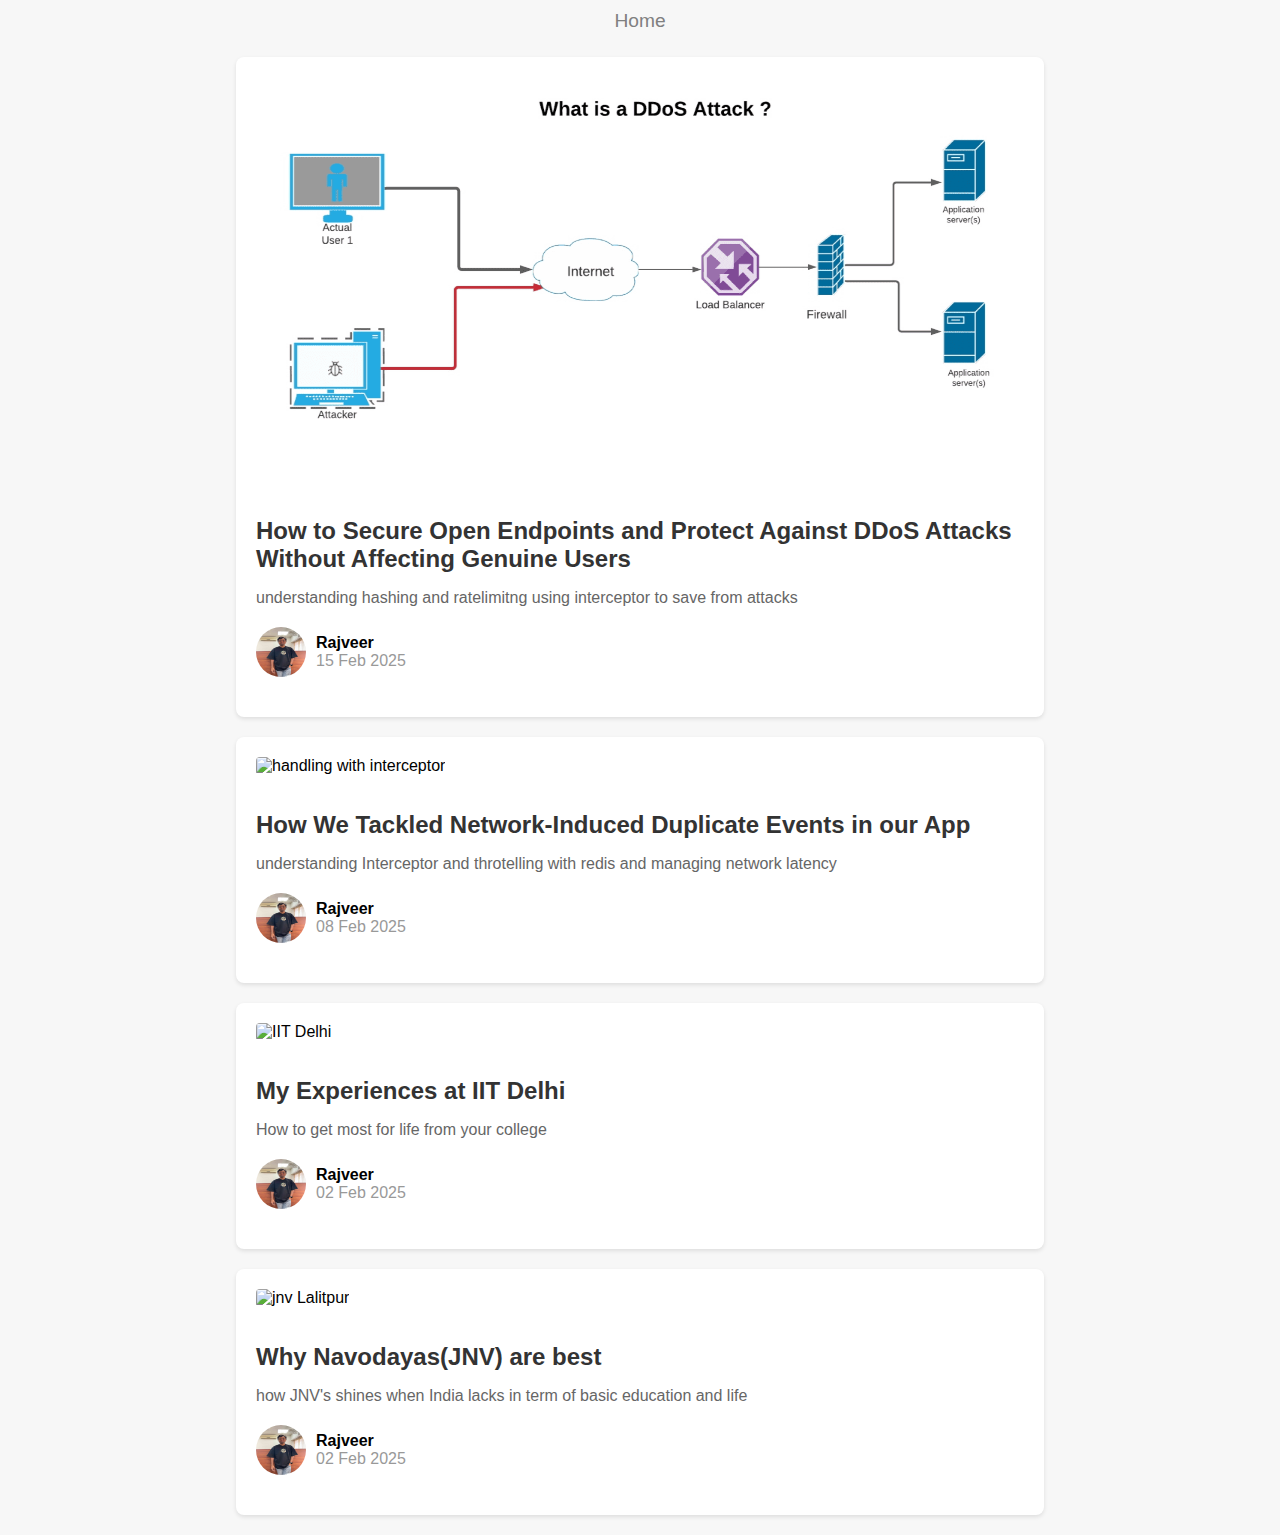
==== blogs.html @ 4b1e4f84 "added blog on securing ddos attack" ====
<!DOCTYPE html>
<html lang="en">
<head>
<meta charset="UTF-8">
<meta name="viewport" content="width=device-width, initial-scale=1.0">
<title>Blog Post: Button Design Tips</title>
<link rel="stylesheet" href="https://cdnjs.cloudflare.com/ajax/libs/font-awesome/5.15.4/css/all.min.css" integrity="sha512-9KXQ2bPxIR4j3Y4iAPxu3lIpeaG40ncbO6X7q1nEZBgA03lMctwnfLAR2IKQ20Xr2Dd7+3q3lqKpvAXX89J53g==" crossorigin="anonymous" referrerpolicy="no-referrer" />
<style>
  body {
    font-family: 'Arial', sans-serif;
    margin: 0;
    padding: 0;
    background-color: #f7f7f7;
  }
  .container {
    background-color: #ffffff;
    margin: 20px auto;
    width: 80%;
    max-width: 60%;
    padding: 20px;
    box-shadow: 0 2px 4px rgba(0, 0, 0, 0.1);
    border-radius: 8px;
  }
  .fas-home {
    color: grey; /* Set the font color to white */
    text-decoration: none; /* Remove underline from link */
    font-size: 1.2em; /* Adjust font size as needed */
    padding: 5px 10px; /* Add some padding for better appearance */
    margin-top: 5px;
    border-radius: 5px; /* Optional: Add rounded corners */
    display: inline-block; /* Ensure the padding and background apply correctly */
}

/* Optional: Add a hover effect */
.fas-home:hover {
    background-color: #0056b3; /* Change background color on hover */
}
  .blog-image {
    width: 100%;
    border-radius: 4px;
    height: 400px;
margin-bottom: 20px;
}
.blog-title {
font-size: 24px;
color: #333;
margin-bottom: 10px;
}
.blog-description {
font-size: 16px;
color: #666;
margin-bottom: 20px;
}
.author-section {
display: flex;
align-items: center;
margin-bottom: 20px;
}
.author-avatar {
width: 50px;
height: 50px;
border-radius: 50%;
margin-right: 10px;
}
.author-name {
font-weight: bold;
margin: 0;
}
.publish-date {
color: #999;
margin: 0;
}
.clickable-container {
  text-decoration: none; /* Removes the underline from links */
  color: inherit; /* The link will use the text color inherited from the parent */
  display: block; /* Makes the link block-level, allowing it to contain other block-level elements */
}
</style>

</head>
<body>
    
<div style="text-align: center;">
  <a href="./index.html" class="fas-home">Home</a>
</div>

<a href="blogs/security-ddos-attack.html" class="clickable-container">
  <div class="container">
      <img src="images/DDoS-attack.png" alt="ddos attack handling" class="blog-image">
      <h1 class="blog-title">How to Secure Open Endpoints and Protect Against DDoS Attacks Without Affecting Genuine Users</h1>
      <p class="blog-description">understanding hashing and ratelimitng using interceptor to save from attacks </p>
      <div class="author-section">
      <img src="main_pic.jpeg" alt="Author's Avatar" class="author-avatar">
      <div>
          <p class="author-name">Rajveer</p>
          <p class="publish-date">15 Feb 2025</p>
      </div>
      </div>
  </div>
</a>

<a href="blogs/blusmart-duplicate-events.html" class="clickable-container">
  <div class="container">
      <img src="images/blusmart-response-latency-title.png" alt="handling with interceptor" class="blog-image">
      <h1 class="blog-title">How We Tackled Network-Induced Duplicate Events in our App</h1>
      <p class="blog-description">understanding Interceptor and throtelling with redis and managing network latency </p>
      <div class="author-section">
      <img src="main_pic.jpeg" alt="Author's Avatar" class="author-avatar">
      <div>
          <p class="author-name">Rajveer</p>
          <p class="publish-date">08 Feb 2025</p>
      </div>
      </div>
  </div>
</a>

<a href="blogs/iitd-exp.html" class="clickable-container">
    <div class="container">
        <img src="images/iitd.jpeg" alt="IIT Delhi" class="blog-image">
        <h1 class="blog-title">My Experiences at IIT Delhi</h1>
        <p class="blog-description">How to get most for life from your college</p>
        <div class="author-section">
        <img src="main_pic.jpeg" alt="Author's Avatar" class="author-avatar">
        <div>
            <p class="author-name">Rajveer</p>
            <p class="publish-date">02 Feb 2025</p>
        </div>
        </div>
    </div>
</a>

<a href="blogs/jnvs.html" class="clickable-container">
    <div class="container">
        <img src="images/jnv-lalitpur.jpg" alt="jnv Lalitpur" class="blog-image">
        <h1 class="blog-title">Why Navodayas(JNV) are best</h1>
        <p class="blog-description">how JNV's shines when India lacks in term of basic education and life</p>
        <div class="author-section">
        <img src="main_pic.jpeg" alt="Author's Avatar" class="author-avatar">
        <div>
            <p class="author-name">Rajveer</p>
            <p class="publish-date">02 Feb 2025</p>
        </div>
        </div>
    </div>
</a>
        
</body
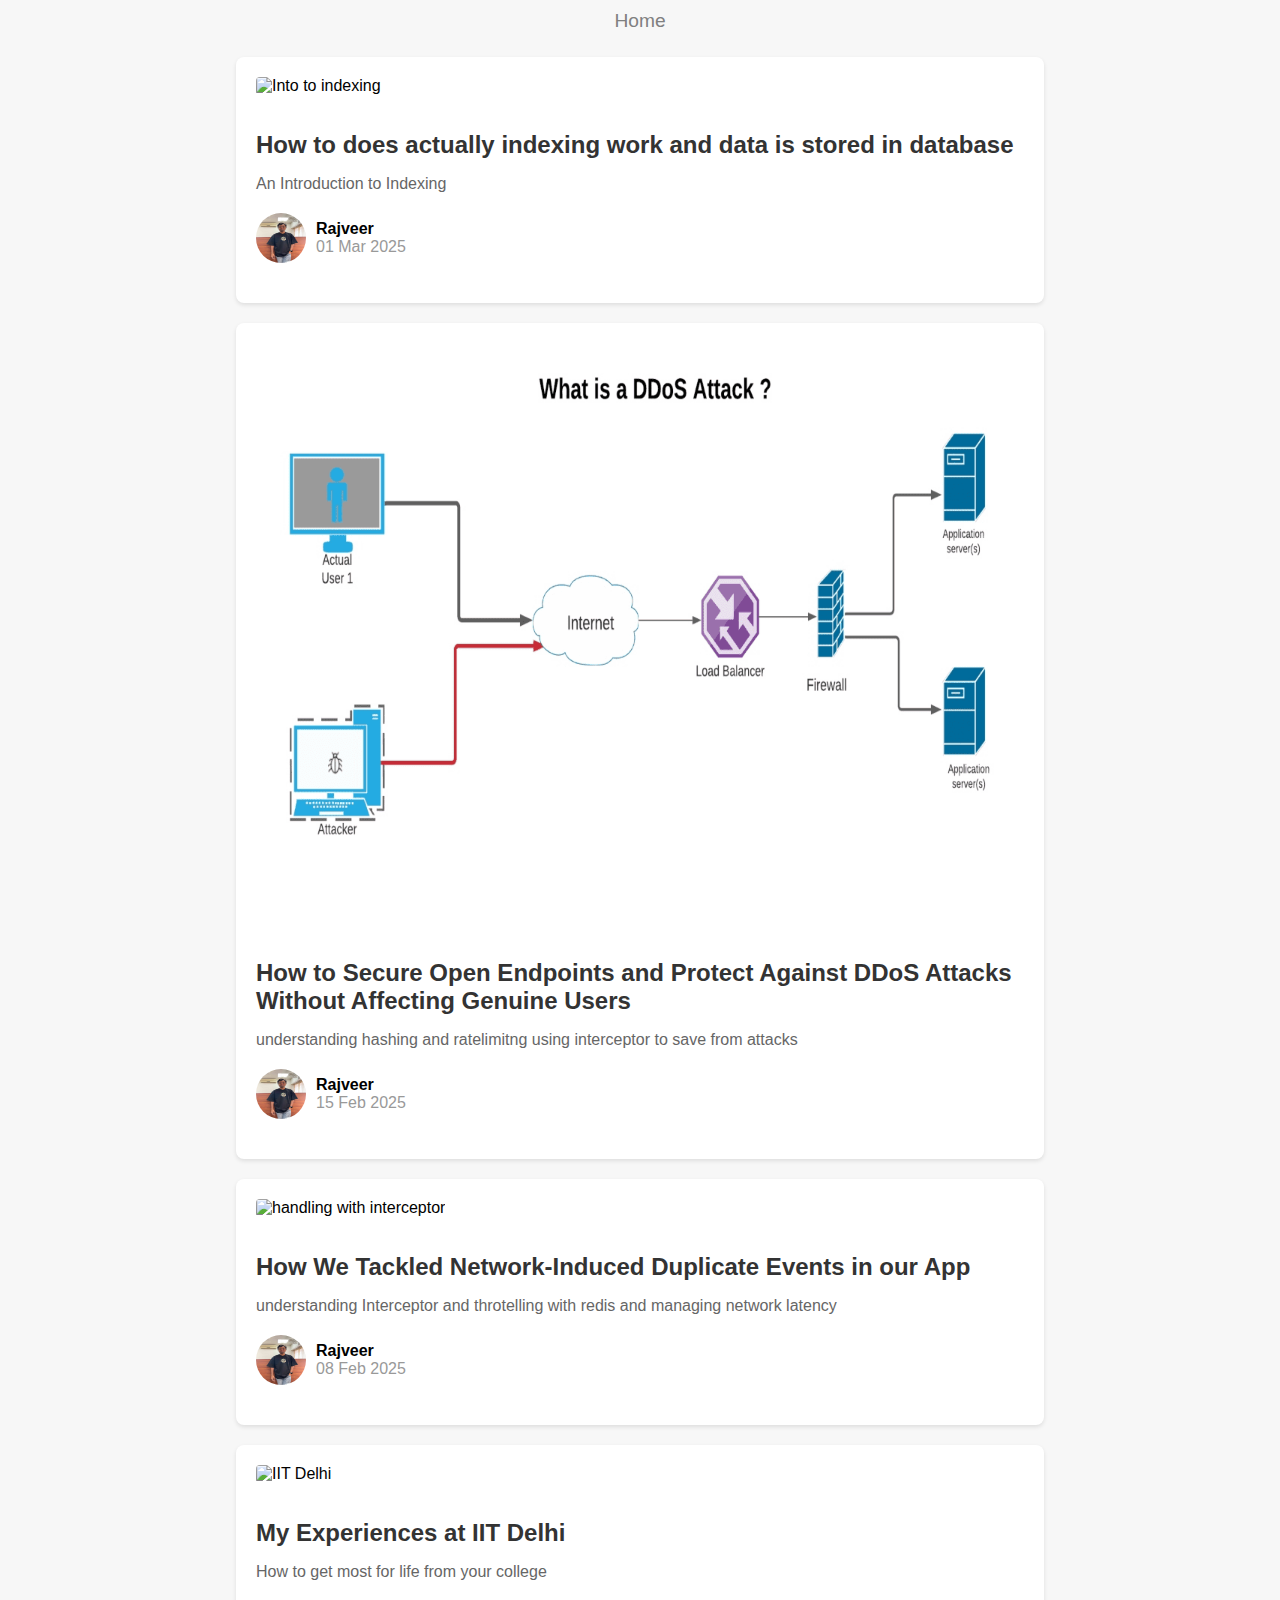
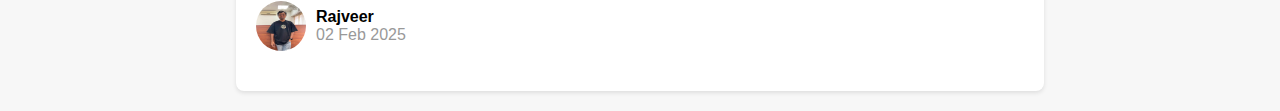
==== commit f594d380: "added indexing blog" ====
--- a/blogs.html
+++ b/blogs.html
@@ -3,7 +3,7 @@
 <head>
 <meta charset="UTF-8">
 <meta name="viewport" content="width=device-width, initial-scale=1.0">
-<title>Blog Post: Button Design Tips</title>
+<title>Blog Posts </title>
 <link rel="stylesheet" href="https://cdnjs.cloudflare.com/ajax/libs/font-awesome/5.15.4/css/all.min.css" integrity="sha512-9KXQ2bPxIR4j3Y4iAPxu3lIpeaG40ncbO6X7q1nEZBgA03lMctwnfLAR2IKQ20Xr2Dd7+3q3lqKpvAXX89J53g==" crossorigin="anonymous" referrerpolicy="no-referrer" />
 <style>
   body {
@@ -35,17 +35,27 @@
 .fas-home:hover {
     background-color: #0056b3; /* Change background color on hover */
 }
-  .blog-image {
-    width: 100%;
-    border-radius: 4px;
-    height: 400px;
-margin-bottom: 20px;
+.blog-image {
+  width: 100%;
+  border-radius: 4px;
+  height: auto;
+  margin-bottom: 20px;
+  cursor: pointer;
 }
 .blog-title {
 font-size: 24px;
 color: #333;
 margin-bottom: 10px;
 }
+
+.blog-title, .blog-description, .author-section {
+    cursor: pointer; /* Make sure the content area is clickable */
+}
+
+.blog-image:hover, .blog-content:hover {
+    opacity: 0.8; /* Optional: Adds a hover effect */
+}
+
 .blog-description {
 font-size: 16px;
 color: #666;
@@ -83,6 +93,21 @@
 <div style="text-align: center;">
   <a href="./index.html" class="fas-home">Home</a>
 </div>
+
+<a href="blogs/database-indexing.html" class="clickable-container">
+  <div class="container">
+      <img src="images/Indexing.png" alt="Into to indexing" class="blog-image">
+      <h1 class="blog-title">How to does actually indexing work and data is stored in database</h1>
+      <p class="blog-description">An Introduction to Indexing</p>
+      <div class="author-section">
+      <img src="main_pic.jpeg" alt="Author's Avatar" class="author-avatar">
+      <div>
+          <p class="author-name">Rajveer</p>
+          <p class="publish-date">01 Mar 2025</p>
+      </div>
+      </div>
+  </div>
+</a>
 
 <a href="blogs/security-ddos-attack.html" class="clickable-container">
   <div class="container">
@@ -129,7 +154,7 @@
     </div>
 </a>
 
-<a href="blogs/jnvs.html" class="clickable-container">
+<!-- <a href="blogs/jnvs.html" class="clickable-container">
     <div class="container">
         <img src="images/jnv-lalitpur.jpg" alt="jnv Lalitpur" class="blog-image">
         <h1 class="blog-title">Why Navodayas(JNV) are best</h1>
@@ -142,6 +167,6 @@
         </div>
         </div>
     </div>
-</a>
+</a> -->
         
 </body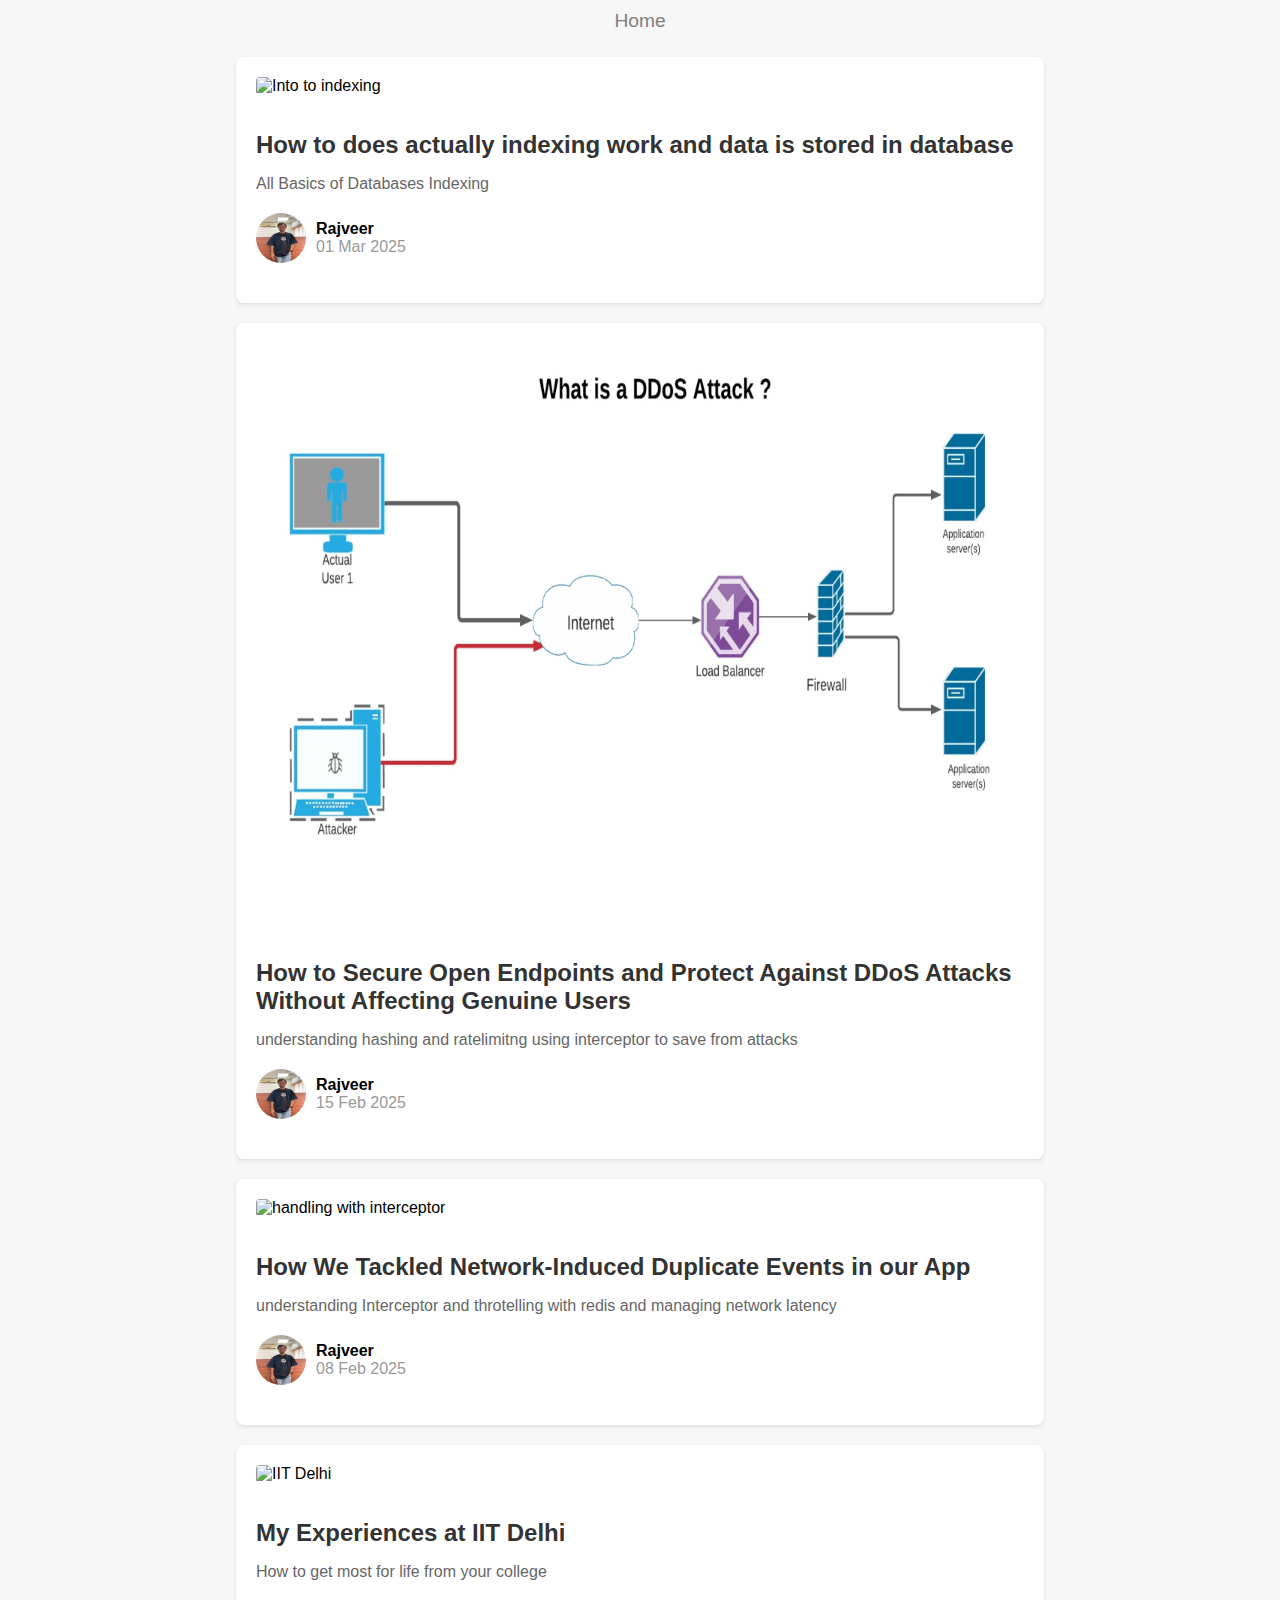
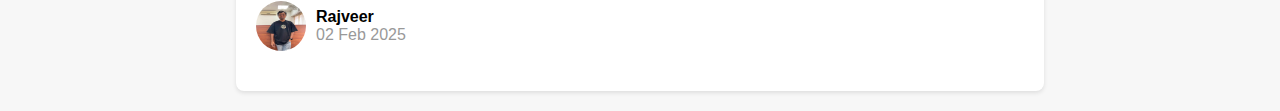
==== commit 3c16baae: "updated indexing title" ====
--- a/blogs.html
+++ b/blogs.html
@@ -98,7 +98,7 @@
   <div class="container">
       <img src="images/Indexing.png" alt="Into to indexing" class="blog-image">
       <h1 class="blog-title">How to does actually indexing work and data is stored in database</h1>
-      <p class="blog-description">An Introduction to Indexing</p>
+      <p class="blog-description">All Basics of Databases Indexing</p>
       <div class="author-section">
       <img src="main_pic.jpeg" alt="Author's Avatar" class="author-avatar">
       <div>
